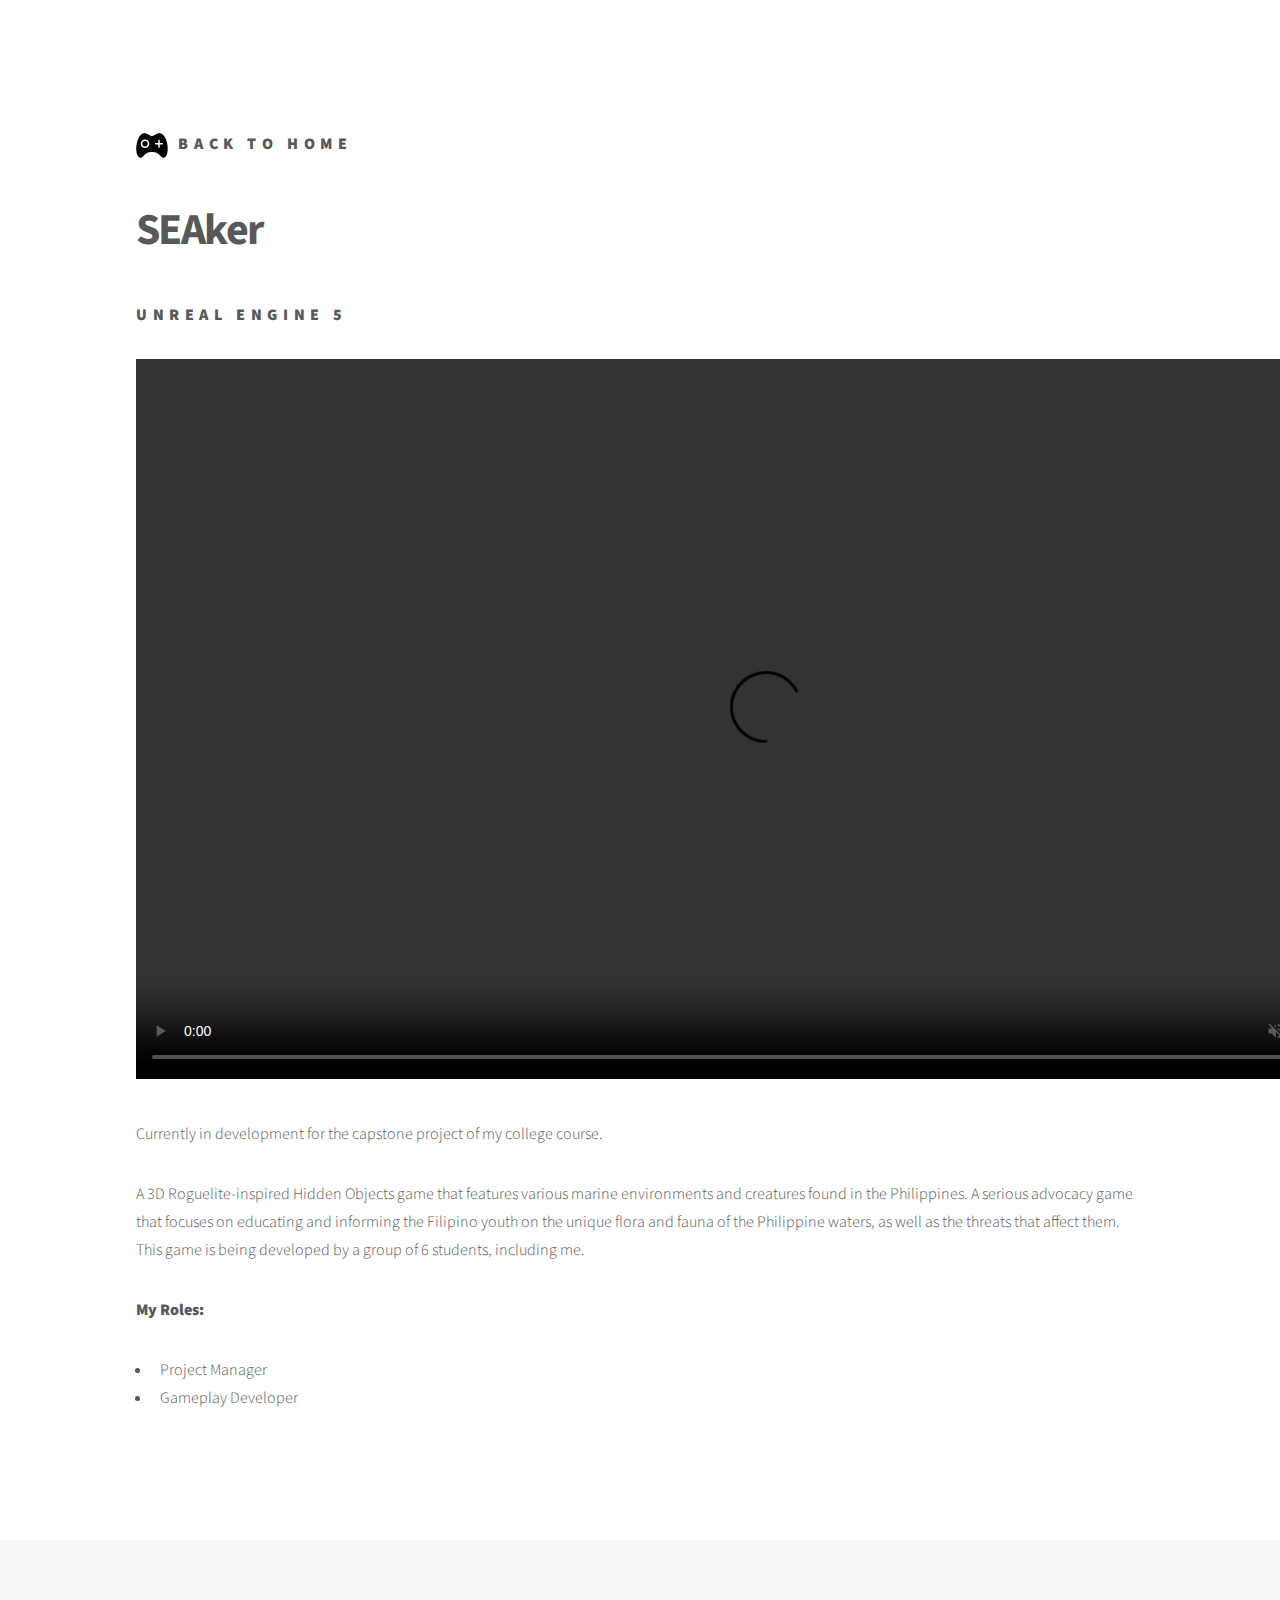
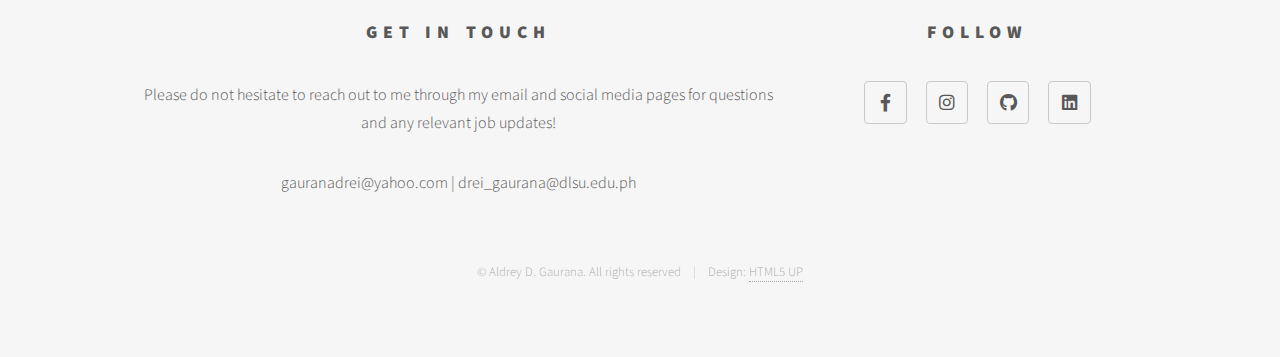
==== seaker_page.html @ 7068c1bd "added content for each project" ====
<!DOCTYPE HTML>
<!--
	Portfolio Website made by Aldrey D. Gaurana

	Credits to:
	Phantom by HTML5 UP
	html5up.net | @ajlkn
	Free for personal and commercial use under the CCA 3.0 license (html5up.net/license)
-->
<html>
	<head>
		<title>Aldrey D. Gaurana - Game Developer</title>
		<meta charset="utf-8" />
		<meta name="viewport" content="width=device-width, initial-scale=1, user-scalable=no" />
		<link rel="stylesheet" href="assets/css/main.css" />
		<noscript><link rel="stylesheet" href="assets/css/noscript.css" /></noscript>
	</head>
	<body class="is-preload">
		<!-- Wrapper -->
			<div id="wrapper">

				<!-- Header -->
					<header id="header">
						<div class="inner">

							<!-- Logo -->
								<a href="index.html" class="logo">
									<span class="symbol"><img src="images/icons8-game-controller-64.png" alt="" /></span><span class="title">Back to Home</span>
								</a>


						</div>
					</header>

				

				<!-- Main -->
					<div id="main">
						<div class="inner">
							<h1>SEAker</h1>
							<h3>Unreal Engine 5</h3>
							<span class="media"><video class = "center" width="1280" height="720" controls autoplay muted><source src="videos/mangrove_2.mp4" type="video/mp4"></video></span>
							<p></p>
							<p>Currently in development for the capstone project of my college course.</p>
							<p>A 3D Roguelite-inspired Hidden Objects game that features various marine environments and creatures found in the Philippines. A serious advocacy game
								that focuses on educating and informing the Filipino youth on the unique flora and fauna of the Philippine waters, as well as the threats that affect them.
								This game is being developed by a group of 6 students, including me.
							</p>
							<p> <b> My Roles: </b>
								<ul>
									<li>Project Manager</li>
									<li>Gameplay Developer</li>
								</ul>
							</p>
						</div>
					</div>

				<!-- Footer -->
				<footer id="footer">
					<div class="inner">
						<section>
							<h2>Get in touch</h2>
							<p> Please do not hesitate to reach out to me through my email and social media pages for questions and
								any relevant job updates! </p>
							<p> gauranadrei@yahoo.com | drei_gaurana@dlsu.edu.ph </p>
						</section>
						<section>
							<h2>Follow</h2>
							<ul class="icons">
								<li><a href="https://facebook.com/doreimon096" class="icon brands style2 fa-facebook-f"><span class="label">Facebook</span></a></li>
								<li><a href="https://www.instagram.com/drei.d.g" class="icon brands style2 fa-instagram"><span class="label">Instagram</span></a></li>
								<li><a href="https://github.com/drei096" class="icon brands style2 fa-github"><span class="label">GitHub</span></a></li>
								<li><a href="https://www.linkedin.com/in/dreigaurana/" class="icon brands style2 fa-linkedin"><span class="label">LinkedIn</span></a></li>
							</ul>
						</section>
						<ul class="copyright">
							<li>&copy; Aldrey D. Gaurana. All rights reserved</li><li>Design: <a href="http://html5up.net">HTML5 UP</a></li>
						</ul>
					</div>
				</footer>

			</div>

		<!-- Scripts -->
			<script src="assets/js/jquery.min.js"></script>
			<script src="assets/js/browser.min.js"></script>
			<script src="assets/js/breakpoints.min.js"></script>
			<script src="assets/js/util.js"></script>
			<script src="assets/js/main.js"></script>

	</body>
</html>
---- assets/css/main.css ----
@import url(fontawesome-all.min.css);
@import url("https://fonts.googleapis.com/css?family=Source+Sans+Pro:300,700,900");

/*
	Phantom by HTML5 UP
	html5up.net | @ajlkn
	Free for personal and commercial use under the CCA 3.0 license (html5up.net/license)
*/

html, body, div, span, applet, object,
iframe, h1, h3, h4, h5, h6, p, blockquote,
pre, a, abbr, acronym, address, big, cite,
code, del, dfn, em, img, ins, kbd, q, s, samp,
small, strike, strong, sub, sup, tt, var, b,
u, i, center, dl, dt, dd, ol, ul, li, fieldset,
form, label, legend, table, caption, tbody,
tfoot, thead, tr, th, td, article, aside,
canvas, details, embed, figure, figcaption,
footer, header, hgroup, menu, nav, output, ruby,
section, summary, time, mark, audio, video {
	margin: 0;
	padding: 0;
	border: 0;
	font-size: 100%;
	font: inherit;
	vertical-align: baseline;}

h2 { text-align: center; }

article, aside, details, figcaption, figure,
footer, header, hgroup, menu, nav, section {
	display: block;}

body {
	line-height: 1;
}

ol, ul {
	list-style: none;
}

blockquote, q {
	quotes: none;
}

	blockquote:before, blockquote:after, q:before, q:after {
		content: '';
		content: none;
	}

table {
	border-collapse: collapse;
	border-spacing: 0;
}

body {
	-webkit-text-size-adjust: none;
}

mark {
	background-color: transparent;
	color: inherit;
}

input::-moz-focus-inner {
	border: 0;
	padding: 0;
}

input, select, textarea {
	-moz-appearance: none;
	-webkit-appearance: none;
	-ms-appearance: none;
	appearance: none;
}

/* Basic */

	@-ms-viewport {
		width: device-width;
	}

	body {
		-ms-overflow-style: scrollbar;
	}

	@media screen and (max-width: 480px) {

		html, body {
			min-width: 320px;
		}

	}

	html {
		box-sizing: border-box;
	}

	*, *:before, *:after {
		box-sizing: inherit;
	}

	body {
		background: #ffffff;
	}

		body.is-preload *, body.is-preload *:before, body.is-preload *:after {
			-moz-animation: none !important;
			-webkit-animation: none !important;
			-ms-animation: none !important;
			animation: none !important;
			-moz-transition: none !important;
			-webkit-transition: none !important;
			-ms-transition: none !important;
			transition: none !important;
		}

/* Type */

	body, input, select, textarea {
		color: #585858;
		font-family: "Source Sans Pro", Helvetica, sans-serif;
		font-size: 16pt;
		font-weight: 300;
		line-height: 1.75;
	}

		@media screen and (max-width: 1680px) {

			body, input, select, textarea {
				font-size: 14pt;
			}

		}

		@media screen and (max-width: 1280px) {

			body, input, select, textarea {
				font-size: 12pt;
			}

		}

	a {
		-moz-transition: border-bottom-color 0.2s ease, color 0.2s ease;
		-webkit-transition: border-bottom-color 0.2s ease, color 0.2s ease;
		-ms-transition: border-bottom-color 0.2s ease, color 0.2s ease;
		transition: border-bottom-color 0.2s ease, color 0.2s ease;
		text-decoration: none;
		color: #585858;
		border-bottom: dotted 1px rgba(88, 88, 88, 0.5);
	}

		a:hover {
			border-bottom-color: transparent;
			color: #f2849e !important;
		}

	strong, b {
		font-weight: 900;
	}

	em, i {
		font-style: italic;
	}

	p {
		margin: 0 0 2em 0;
	}

	h1 {
		font-size: 2.75em;
		font-weight: 700;
		line-height: 1.3;
		margin: 0 0 1em 0;
		letter-spacing: -0.035em;
	}

		h1 a {
			color: inherit;
		}

		@media screen and (max-width: 736px) {

			h1 {
				font-size: 2em;
				margin: 0 0 1em 0;
			}

		}

		@media screen and (max-width: 360px) {

			h1 {
				font-size: 1.75em;
			}

		}

	h2, h3, h4, h5, h6 {
		font-weight: 900;
		line-height: 1.5;
		margin: 0 0 2em 0;
		text-transform: uppercase;
		letter-spacing: 0.35em;
	}

		h2 a, h3 a, h4 a, h5 a, h6 a {
			color: inherit;
		}

	h2 {
		font-size: 1.1em;
	}

	h3 {
		font-size: 1em;
	}

	h4 {
		font-size: 0.8em;
	}

	h5 {
		font-size: 0.8em;
	}

	h6 {
		font-size: 0.8em;
	}

	@media screen and (max-width: 980px) {

		h1 br, h2 br, h3 br, h4 br, h5 br, h6 br {
			display: none;
		}

	}

	@media screen and (max-width: 736px) {

		h2 {
			font-size: 1em;
		}

		h3 {
			font-size: 0.8em;
		}

	}

	sub {
		font-size: 0.8em;
		position: relative;
		top: 0.5em;
	}

	sup {
		font-size: 0.8em;
		position: relative;
		top: -0.5em;
	}

	blockquote {
		border-left: solid 4px #c9c9c9;
		font-style: italic;
		margin: 0 0 2em 0;
		padding: 0.5em 0 0.5em 2em;
	}

	code {
		background: rgba(144, 144, 144, 0.075);
		border-radius: 4px;
		border: solid 1px #c9c9c9;
		font-family: "Courier New", monospace;
		font-size: 0.9em;
		margin: 0 0.25em;
		padding: 0.25em 0.65em;
	}

	pre {
		-webkit-overflow-scrolling: touch;
		font-family: "Courier New", monospace;
		font-size: 0.9em;
		margin: 0 0 2em 0;
	}

		pre code {
			display: block;
			line-height: 1.75;
			padding: 1em 1.5em;
			overflow-x: auto;
		}

	hr {
		border: 0;
		border-bottom: solid 1px #c9c9c9;
		margin: 2em 0;
	}

		hr.major {
			margin: 3em 0;
		}

	.align-left {
		text-align: left;
	}

	.align-center {
		text-align: center;
	}

	.align-right {
		text-align: right;
	}

/* Row */

	.row {
		display: flex;
		flex-wrap: wrap;
		box-sizing: border-box;
		align-items: stretch;
	}

		.row > * {
			box-sizing: border-box;
		}

		.row.gtr-uniform > * > :last-child {
			margin-bottom: 0;
		}

		.row.aln-left {
			justify-content: flex-start;
		}

		.row.aln-center {
			justify-content: center;
		}

		.row.aln-right {
			justify-content: flex-end;
		}

		.row.aln-top {
			align-items: flex-start;
		}

		.row.aln-middle {
			align-items: center;
		}

		.row.aln-bottom {
			align-items: flex-end;
		}

		.row > .imp {
			order: -1;
		}

		.row > .col-1 {
			width: 8.33333%;
		}

		.row > .off-1 {
			margin-left: 8.33333%;
		}

		.row > .col-2 {
			width: 16.66667%;
		}

		.row > .off-2 {
			margin-left: 16.66667%;
		}

		.row > .col-3 {
			width: 25%;
		}

		.row > .off-3 {
			margin-left: 25%;
		}

		.row > .col-4 {
			width: 33.33333%;
		}

		.row > .off-4 {
			margin-left: 33.33333%;
		}

		.row > .col-5 {
			width: 41.66667%;
		}

		.row > .off-5 {
			margin-left: 41.66667%;
		}

		.row > .col-6 {
			width: 50%;
		}

		.row > .off-6 {
			margin-left: 50%;
		}

		.row > .col-7 {
			width: 58.33333%;
		}

		.row > .off-7 {
			margin-left: 58.33333%;
		}

		.row > .col-8 {
			width: 66.66667%;
		}

		.row > .off-8 {
			margin-left: 66.66667%;
		}

		.row > .col-9 {
			width: 75%;
		}

		.row > .off-9 {
			margin-left: 75%;
		}

		.row > .col-10 {
			width: 83.33333%;
		}

		.row > .off-10 {
			margin-left: 83.33333%;
		}

		.row > .col-11 {
			width: 91.66667%;
		}

		.row > .off-11 {
			margin-left: 91.66667%;
		}

		.row > .col-12 {
			width: 100%;
		}

		.row > .off-12 {
			margin-left: 100%;
		}

		.row.gtr-0 {
			margin-top: 0;
			margin-left: 0em;
		}

			.row.gtr-0 > * {
				padding: 0 0 0 0em;
			}

			.row.gtr-0.gtr-uniform {
				margin-top: 0em;
			}

				.row.gtr-0.gtr-uniform > * {
					padding-top: 0em;
				}

		.row.gtr-25 {
			margin-top: 0;
			margin-left: -0.5em;
		}

			.row.gtr-25 > * {
				padding: 0 0 0 0.5em;
			}

			.row.gtr-25.gtr-uniform {
				margin-top: -0.5em;
			}

				.row.gtr-25.gtr-uniform > * {
					padding-top: 0.5em;
				}

		.row.gtr-50 {
			margin-top: 0;
			margin-left: -1em;
		}

			.row.gtr-50 > * {
				padding: 0 0 0 1em;
			}

			.row.gtr-50.gtr-uniform {
				margin-top: -1em;
			}

				.row.gtr-50.gtr-uniform > * {
					padding-top: 1em;
				}

		.row {
			margin-top: 0;
			margin-left: -2em;
		}

			.row > * {
				padding: 0 0 0 2em;
			}

			.row.gtr-uniform {
				margin-top: -2em;
			}

				.row.gtr-uniform > * {
					padding-top: 2em;
				}

		.row.gtr-150 {
			margin-top: 0;
			margin-left: -3em;
		}

			.row.gtr-150 > * {
				padding: 0 0 0 3em;
			}

			.row.gtr-150.gtr-uniform {
				margin-top: -3em;
			}

				.row.gtr-150.gtr-uniform > * {
					padding-top: 3em;
				}

		.row.gtr-200 {
			margin-top: 0;
			margin-left: -4em;
		}

			.row.gtr-200 > * {
				padding: 0 0 0 4em;
			}

			.row.gtr-200.gtr-uniform {
				margin-top: -4em;
			}

				.row.gtr-200.gtr-uniform > * {
					padding-top: 4em;
				}

		@media screen and (max-width: 1680px) {

			.row {
				display: flex;
				flex-wrap: wrap;
				box-sizing: border-box;
				align-items: stretch;
			}

				.row > * {
					box-sizing: border-box;
				}

				.row.gtr-uniform > * > :last-child {
					margin-bottom: 0;
				}

				.row.aln-left {
					justify-content: flex-start;
				}

				.row.aln-center {
					justify-content: center;
				}

				.row.aln-right {
					justify-content: flex-end;
				}

				.row.aln-top {
					align-items: flex-start;
				}

				.row.aln-middle {
					align-items: center;
				}

				.row.aln-bottom {
					align-items: flex-end;
				}

				.row > .imp-xlarge {
					order: -1;
				}

				.row > .col-1-xlarge {
					width: 8.33333%;
				}

				.row > .off-1-xlarge {
					margin-left: 8.33333%;
				}

				.row > .col-2-xlarge {
					width: 16.66667%;
				}

				.row > .off-2-xlarge {
					margin-left: 16.66667%;
				}

				.row > .col-3-xlarge {
					width: 25%;
				}

				.row > .off-3-xlarge {
					margin-left: 25%;
				}

				.row > .col-4-xlarge {
					width: 33.33333%;
				}

				.row > .off-4-xlarge {
					margin-left: 33.33333%;
				}

				.row > .col-5-xlarge {
					width: 41.66667%;
				}

				.row > .off-5-xlarge {
					margin-left: 41.66667%;
				}

				.row > .col-6-xlarge {
					width: 50%;
				}

				.row > .off-6-xlarge {
					margin-left: 50%;
				}

				.row > .col-7-xlarge {
					width: 58.33333%;
				}

				.row > .off-7-xlarge {
					margin-left: 58.33333%;
				}

				.row > .col-8-xlarge {
					width: 66.66667%;
				}

				.row > .off-8-xlarge {
					margin-left: 66.66667%;
				}

				.row > .col-9-xlarge {
					width: 75%;
				}

				.row > .off-9-xlarge {
					margin-left: 75%;
				}

				.row > .col-10-xlarge {
					width: 83.33333%;
				}

				.row > .off-10-xlarge {
					margin-left: 83.33333%;
				}

				.row > .col-11-xlarge {
					width: 91.66667%;
				}

				.row > .off-11-xlarge {
					margin-left: 91.66667%;
				}

				.row > .col-12-xlarge {
					width: 100%;
				}

				.row > .off-12-xlarge {
					margin-left: 100%;
				}

				.row.gtr-0 {
					margin-top: 0;
					margin-left: 0em;
				}

					.row.gtr-0 > * {
						padding: 0 0 0 0em;
					}

					.row.gtr-0.gtr-uniform {
						margin-top: 0em;
					}

						.row.gtr-0.gtr-uniform > * {
							padding-top: 0em;
						}

				.row.gtr-25 {
					margin-top: 0;
					margin-left: -0.5em;
				}

					.row.gtr-25 > * {
						padding: 0 0 0 0.5em;
					}

					.row.gtr-25.gtr-uniform {
						margin-top: -0.5em;
					}

						.row.gtr-25.gtr-uniform > * {
							padding-top: 0.5em;
						}

				.row.gtr-50 {
					margin-top: 0;
					margin-left: -1em;
				}

					.row.gtr-50 > * {
						padding: 0 0 0 1em;
					}

					.row.gtr-50.gtr-uniform {
						margin-top: -1em;
					}

						.row.gtr-50.gtr-uniform > * {
							padding-top: 1em;
						}

				.row {
					margin-top: 0;
					margin-left: -2em;
				}

					.row > * {
						padding: 0 0 0 2em;
					}

					.row.gtr-uniform {
						margin-top: -2em;
					}

						.row.gtr-uniform > * {
							padding-top: 2em;
						}

				.row.gtr-150 {
					margin-top: 0;
					margin-left: -3em;
				}

					.row.gtr-150 > * {
						padding: 0 0 0 3em;
					}

					.row.gtr-150.gtr-uniform {
						margin-top: -3em;
					}

						.row.gtr-150.gtr-uniform > * {
							padding-top: 3em;
						}

				.row.gtr-200 {
					margin-top: 0;
					margin-left: -4em;
				}

					.row.gtr-200 > * {
						padding: 0 0 0 4em;
					}

					.row.gtr-200.gtr-uniform {
						margin-top: -4em;
					}

						.row.gtr-200.gtr-uniform > * {
							padding-top: 4em;
						}

		}

		@media screen and (max-width: 1280px) {

			.row {
				display: flex;
				flex-wrap: wrap;
				box-sizing: border-box;
				align-items: stretch;
			}

				.row > * {
					box-sizing: border-box;
				}

				.row.gtr-uniform > * > :last-child {
					margin-bottom: 0;
				}

				.row.aln-left {
					justify-content: flex-start;
				}

				.row.aln-center {
					justify-content: center;
				}

				.row.aln-right {
					justify-content: flex-end;
				}

				.row.aln-top {
					align-items: flex-start;
				}

				.row.aln-middle {
					align-items: center;
				}

				.row.aln-bottom {
					align-items: flex-end;
				}

				.row > .imp-large {
					order: -1;
				}

				.row > .col-1-large {
					width: 8.33333%;
				}

				.row > .off-1-large {
					margin-left: 8.33333%;
				}

				.row > .col-2-large {
					width: 16.66667%;
				}

				.row > .off-2-large {
					margin-left: 16.66667%;
				}

				.row > .col-3-large {
					width: 25%;
				}

				.row > .off-3-large {
					margin-left: 25%;
				}

				.row > .col-4-large {
					width: 33.33333%;
				}

				.row > .off-4-large {
					margin-left: 33.33333%;
				}

				.row > .col-5-large {
					width: 41.66667%;
				}

				.row > .off-5-large {
					margin-left: 41.66667%;
				}

				.row > .col-6-large {
					width: 50%;
				}

				.row > .off-6-large {
					margin-left: 50%;
				}

				.row > .col-7-large {
					width: 58.33333%;
				}

				.row > .off-7-large {
					margin-left: 58.33333%;
				}

				.row > .col-8-large {
					width: 66.66667%;
				}

				.row > .off-8-large {
					margin-left: 66.66667%;
				}

				.row > .col-9-large {
					width: 75%;
				}

				.row > .off-9-large {
					margin-left: 75%;
				}

				.row > .col-10-large {
					width: 83.33333%;
				}

				.row > .off-10-large {
					margin-left: 83.33333%;
				}

				.row > .col-11-large {
					width: 91.66667%;
				}

				.row > .off-11-large {
					margin-left: 91.66667%;
				}

				.row > .col-12-large {
					width: 100%;
				}

				.row > .off-12-large {
					margin-left: 100%;
				}

				.row.gtr-0 {
					margin-top: 0;
					margin-left: 0em;
				}

					.row.gtr-0 > * {
						padding: 0 0 0 0em;
					}

					.row.gtr-0.gtr-uniform {
						margin-top: 0em;
					}

						.row.gtr-0.gtr-uniform > * {
							padding-top: 0em;
						}

				.row.gtr-25 {
					margin-top: 0;
					margin-left: -0.5em;
				}

					.row.gtr-25 > * {
						padding: 0 0 0 0.5em;
					}

					.row.gtr-25.gtr-uniform {
						margin-top: -0.5em;
					}

						.row.gtr-25.gtr-uniform > * {
							padding-top: 0.5em;
						}

				.row.gtr-50 {
					margin-top: 0;
					margin-left: -1em;
				}

					.row.gtr-50 > * {
						padding: 0 0 0 1em;
					}

					.row.gtr-50.gtr-uniform {
						margin-top: -1em;
					}

						.row.gtr-50.gtr-uniform > * {
							padding-top: 1em;
						}

				.row {
					margin-top: 0;
					margin-left: -2em;
				}

					.row > * {
						padding: 0 0 0 2em;
					}

					.row.gtr-uniform {
						margin-top: -2em;
					}

						.row.gtr-uniform > * {
							padding-top: 2em;
						}

				.row.gtr-150 {
					margin-top: 0;
					margin-left: -3em;
				}

					.row.gtr-150 > * {
						padding: 0 0 0 3em;
					}

					.row.gtr-150.gtr-uniform {
						margin-top: -3em;
					}

						.row.gtr-150.gtr-uniform > * {
							padding-top: 3em;
						}

				.row.gtr-200 {
					margin-top: 0;
					margin-left: -4em;
				}

					.row.gtr-200 > * {
						padding: 0 0 0 4em;
					}

					.row.gtr-200.gtr-uniform {
						margin-top: -4em;
					}

						.row.gtr-200.gtr-uniform > * {
							padding-top: 4em;
						}

		}

		@media screen and (max-width: 980px) {

			.row {
				display: flex;
				flex-wrap: wrap;
				box-sizing: border-box;
				align-items: stretch;
			}

				.row > * {
					box-sizing: border-box;
				}

				.row.gtr-uniform > * > :last-child {
					margin-bottom: 0;
				}

				.row.aln-left {
					justify-content: flex-start;
				}

				.row.aln-center {
					justify-content: center;
				}

				.row.aln-right {
					justify-content: flex-end;
				}

				.row.aln-top {
					align-items: flex-start;
				}

				.row.aln-middle {
					align-items: center;
				}

				.row.aln-bottom {
					align-items: flex-end;
				}

				.row > .imp-medium {
					order: -1;
				}

				.row > .col-1-medium {
					width: 8.33333%;
				}

				.row > .off-1-medium {
					margin-left: 8.33333%;
				}

				.row > .col-2-medium {
					width: 16.66667%;
				}

				.row > .off-2-medium {
					margin-left: 16.66667%;
				}

				.row > .col-3-medium {
					width: 25%;
				}

				.row > .off-3-medium {
					margin-left: 25%;
				}

				.row > .col-4-medium {
					width: 33.33333%;
				}

				.row > .off-4-medium {
					margin-left: 33.33333%;
				}

				.row > .col-5-medium {
					width: 41.66667%;
				}

				.row > .off-5-medium {
					margin-left: 41.66667%;
				}

				.row > .col-6-medium {
					width: 50%;
				}

				.row > .off-6-medium {
					margin-left: 50%;
				}

				.row > .col-7-medium {
					width: 58.33333%;
				}

				.row > .off-7-medium {
					margin-left: 58.33333%;
				}

				.row > .col-8-medium {
					width: 66.66667%;
				}

				.row > .off-8-medium {
					margin-left: 66.66667%;
				}

				.row > .col-9-medium {
					width: 75%;
				}

				.row > .off-9-medium {
					margin-left: 75%;
				}

				.row > .col-10-medium {
					width: 83.33333%;
				}

				.row > .off-10-medium {
					margin-left: 83.33333%;
				}

				.row > .col-11-medium {
					width: 91.66667%;
				}

				.row > .off-11-medium {
					margin-left: 91.66667%;
				}

				.row > .col-12-medium {
					width: 100%;
				}

				.row > .off-12-medium {
					margin-left: 100%;
				}

				.row.gtr-0 {
					margin-top: 0;
					margin-left: 0em;
				}

					.row.gtr-0 > * {
						padding: 0 0 0 0em;
					}

					.row.gtr-0.gtr-uniform {
						margin-top: 0em;
					}

						.row.gtr-0.gtr-uniform > * {
							padding-top: 0em;
						}

				.row.gtr-25 {
					margin-top: 0;
					margin-left: -0.375em;
				}

					.row.gtr-25 > * {
						padding: 0 0 0 0.375em;
					}

					.row.gtr-25.gtr-uniform {
						margin-top: -0.375em;
					}

						.row.gtr-25.gtr-uniform > * {
							padding-top: 0.375em;
						}

				.row.gtr-50 {
					margin-top: 0;
					margin-left: -0.75em;
				}

					.row.gtr-50 > * {
						padding: 0 0 0 0.75em;
					}

					.row.gtr-50.gtr-uniform {
						margin-top: -0.75em;
					}

						.row.gtr-50.gtr-uniform > * {
							padding-top: 0.75em;
						}

				.row {
					margin-top: 0;
					margin-left: -1.5em;
				}

					.row > * {
						padding: 0 0 0 1.5em;
					}

					.row.gtr-uniform {
						margin-top: -1.5em;
					}

						.row.gtr-uniform > * {
							padding-top: 1.5em;
						}

				.row.gtr-150 {
					margin-top: 0;
					margin-left: -2.25em;
				}

					.row.gtr-150 > * {
						padding: 0 0 0 2.25em;
					}

					.row.gtr-150.gtr-uniform {
						margin-top: -2.25em;
					}

						.row.gtr-150.gtr-uniform > * {
							padding-top: 2.25em;
						}

				.row.gtr-200 {
					margin-top: 0;
					margin-left: -3em;
				}

					.row.gtr-200 > * {
						padding: 0 0 0 3em;
					}

					.row.gtr-200.gtr-uniform {
						margin-top: -3em;
					}

						.row.gtr-200.gtr-uniform > * {
							padding-top: 3em;
						}

		}

		@media screen and (max-width: 736px) {

			.row {
				display: flex;
				flex-wrap: wrap;
				box-sizing: border-box;
				align-items: stretch;
			}

				.row > * {
					box-sizing: border-box;
				}

				.row.gtr-uniform > * > :last-child {
					margin-bottom: 0;
				}

				.row.aln-left {
					justify-content: flex-start;
				}

				.row.aln-center {
					justify-content: center;
				}

				.row.aln-right {
					justify-content: flex-end;
				}

				.row.aln-top {
					align-items: flex-start;
				}

				.row.aln-middle {
					align-items: center;
				}

				.row.aln-bottom {
					align-items: flex-end;
				}

				.row > .imp-small {
					order: -1;
				}

				.row > .col-1-small {
					width: 8.33333%;
				}

				.row > .off-1-small {
					margin-left: 8.33333%;
				}

				.row > .col-2-small {
					width: 16.66667%;
				}

				.row > .off-2-small {
					margin-left: 16.66667%;
				}

				.row > .col-3-small {
					width: 25%;
				}

				.row > .off-3-small {
					margin-left: 25%;
				}

				.row > .col-4-small {
					width: 33.33333%;
				}

				.row > .off-4-small {
					margin-left: 33.33333%;
				}

				.row > .col-5-small {
					width: 41.66667%;
				}

				.row > .off-5-small {
					margin-left: 41.66667%;
				}

				.row > .col-6-small {
					width: 50%;
				}

				.row > .off-6-small {
					margin-left: 50%;
				}

				.row > .col-7-small {
					width: 58.33333%;
				}

				.row > .off-7-small {
					margin-left: 58.33333%;
				}

				.row > .col-8-small {
					width: 66.66667%;
				}

				.row > .off-8-small {
					margin-left: 66.66667%;
				}

				.row > .col-9-small {
					width: 75%;
				}

				.row > .off-9-small {
					margin-left: 75%;
				}

				.row > .col-10-small {
					width: 83.33333%;
				}

				.row > .off-10-small {
					margin-left: 83.33333%;
				}

				.row > .col-11-small {
					width: 91.66667%;
				}

				.row > .off-11-small {
					margin-left: 91.66667%;
				}

				.row > .col-12-small {
					width: 100%;
				}

				.row > .off-12-small {
					margin-left: 100%;
				}

				.row.gtr-0 {
					margin-top: 0;
					margin-left: 0em;
				}

					.row.gtr-0 > * {
						padding: 0 0 0 0em;
					}

					.row.gtr-0.gtr-uniform {
						margin-top: 0em;
					}

						.row.gtr-0.gtr-uniform > * {
							padding-top: 0em;
						}

				.row.gtr-25 {
					margin-top: 0;
					margin-left: -0.25em;
				}

					.row.gtr-25 > * {
						padding: 0 0 0 0.25em;
					}

					.row.gtr-25.gtr-uniform {
						margin-top: -0.25em;
					}

						.row.gtr-25.gtr-uniform > * {
							padding-top: 0.25em;
						}

				.row.gtr-50 {
					margin-top: 0;
					margin-left: -0.5em;
				}

					.row.gtr-50 > * {
						padding: 0 0 0 0.5em;
					}

					.row.gtr-50.gtr-uniform {
						margin-top: -0.5em;
					}

						.row.gtr-50.gtr-uniform > * {
							padding-top: 0.5em;
						}

				.row {
					margin-top: 0;
					margin-left: -1em;
				}

					.row > * {
						padding: 0 0 0 1em;
					}

					.row.gtr-uniform {
						margin-top: -1em;
					}

						.row.gtr-uniform > * {
							padding-top: 1em;
						}

				.row.gtr-150 {
					margin-top: 0;
					margin-left: -1.5em;
				}

					.row.gtr-150 > * {
						padding: 0 0 0 1.5em;
					}

					.row.gtr-150.gtr-uniform {
						margin-top: -1.5em;
					}

						.row.gtr-150.gtr-uniform > * {
							padding-top: 1.5em;
						}

				.row.gtr-200 {
					margin-top: 0;
					margin-left: -2em;
				}

					.row.gtr-200 > * {
						padding: 0 0 0 2em;
					}

					.row.gtr-200.gtr-uniform {
						margin-top: -2em;
					}

						.row.gtr-200.gtr-uniform > * {
							padding-top: 2em;
						}

		}

		@media screen and (max-width: 480px) {

			.row {
				display: flex;
				flex-wrap: wrap;
				box-sizing: border-box;
				align-items: stretch;
			}

				.row > * {
					box-sizing: border-box;
				}

				.row.gtr-uniform > * > :last-child {
					margin-bottom: 0;
				}

				.row.aln-left {
					justify-content: flex-start;
				}

				.row.aln-center {
					justify-content: center;
				}

				.row.aln-right {
					justify-content: flex-end;
				}

				.row.aln-top {
					align-items: flex-start;
				}

				.row.aln-middle {
					align-items: center;
				}

				.row.aln-bottom {
					align-items: flex-end;
				}

				.row > .imp-xsmall {
					order: -1;
				}

				.row > .col-1-xsmall {
					width: 8.33333%;
				}

				.row > .off-1-xsmall {
					margin-left: 8.33333%;
				}

				.row > .col-2-xsmall {
					width: 16.66667%;
				}

				.row > .off-2-xsmall {
					margin-left: 16.66667%;
				}

				.row > .col-3-xsmall {
					width: 25%;
				}

				.row > .off-3-xsmall {
					margin-left: 25%;
				}

				.row > .col-4-xsmall {
					width: 33.33333%;
				}

				.row > .off-4-xsmall {
					margin-left: 33.33333%;
				}

				.row > .col-5-xsmall {
					width: 41.66667%;
				}

				.row > .off-5-xsmall {
					margin-left: 41.66667%;
				}

				.row > .col-6-xsmall {
					width: 50%;
				}

				.row > .off-6-xsmall {
					margin-left: 50%;
				}

				.row > .col-7-xsmall {
					width: 58.33333%;
				}

				.row > .off-7-xsmall {
					margin-left: 58.33333%;
				}

				.row > .col-8-xsmall {
					width: 66.66667%;
				}

				.row > .off-8-xsmall {
					margin-left: 66.66667%;
				}

				.row > .col-9-xsmall {
					width: 75%;
				}

				.row > .off-9-xsmall {
					margin-left: 75%;
				}

				.row > .col-10-xsmall {
					width: 83.33333%;
				}

				.row > .off-10-xsmall {
					margin-left: 83.33333%;
				}

				.row > .col-11-xsmall {
					width: 91.66667%;
				}

				.row > .off-11-xsmall {
					margin-left: 91.66667%;
				}

				.row > .col-12-xsmall {
					width: 100%;
				}

				.row > .off-12-xsmall {
					margin-left: 100%;
				}

				.row.gtr-0 {
					margin-top: 0;
					margin-left: 0em;
				}

					.row.gtr-0 > * {
						padding: 0 0 0 0em;
					}

					.row.gtr-0.gtr-uniform {
						margin-top: 0em;
					}

						.row.gtr-0.gtr-uniform > * {
							padding-top: 0em;
						}

				.row.gtr-25 {
					margin-top: 0;
					margin-left: -0.25em;
				}

					.row.gtr-25 > * {
						padding: 0 0 0 0.25em;
					}

					.row.gtr-25.gtr-uniform {
						margin-top: -0.25em;
					}

						.row.gtr-25.gtr-uniform > * {
							padding-top: 0.25em;
						}

				.row.gtr-50 {
					margin-top: 0;
					margin-left: -0.5em;
				}

					.row.gtr-50 > * {
						padding: 0 0 0 0.5em;
					}

					.row.gtr-50.gtr-uniform {
						margin-top: -0.5em;
					}

						.row.gtr-50.gtr-uniform > * {
							padding-top: 0.5em;
						}

				.row {
					margin-top: 0;
					margin-left: -1em;
				}

					.row > * {
						padding: 0 0 0 1em;
					}

					.row.gtr-uniform {
						margin-top: -1em;
					}

						.row.gtr-uniform > * {
							padding-top: 1em;
						}

				.row.gtr-150 {
					margin-top: 0;
					margin-left: -1.5em;
				}

					.row.gtr-150 > * {
						padding: 0 0 0 1.5em;
					}

					.row.gtr-150.gtr-uniform {
						margin-top: -1.5em;
					}

						.row.gtr-150.gtr-uniform > * {
							padding-top: 1.5em;
						}

				.row.gtr-200 {
					margin-top: 0;
					margin-left: -2em;
				}

					.row.gtr-200 > * {
						padding: 0 0 0 2em;
					}

					.row.gtr-200.gtr-uniform {
						margin-top: -2em;
					}

						.row.gtr-200.gtr-uniform > * {
							padding-top: 2em;
						}

		}

/* Section/Article */

	section.special, article.special {
		text-align: center;
	}

	header p {
		margin-top: -1em;
	}

	@media screen and (max-width: 736px) {

		header p {
			margin-top: 0;
		}

	}

/* Icon */

	.icon {
		text-decoration: none;
		border-bottom: none;
		position: relative;
	}

		.icon:before {
			-moz-osx-font-smoothing: grayscale;
			-webkit-font-smoothing: antialiased;
			display: inline-block;
			font-style: normal;
			font-variant: normal;
			text-rendering: auto;
			line-height: 1;
			text-transform: none !important;
			font-family: 'Font Awesome 5 Free';
			font-weight: 400;
		}

		.icon > .label {
			display: none;
		}

		.icon:before {
			line-height: inherit;
		}

		.icon.solid:before {
			font-weight: 900;
		}

		.icon.brands:before {
			font-family: 'Font Awesome 5 Brands';
		}

		.icon.style2 {
			-moz-transition: background-color 0.2s ease-in-out, color 0.2s ease-in-out, border-color 0.2s ease-in-out;
			-webkit-transition: background-color 0.2s ease-in-out, color 0.2s ease-in-out, border-color 0.2s ease-in-out;
			-ms-transition: background-color 0.2s ease-in-out, color 0.2s ease-in-out, border-color 0.2s ease-in-out;
			transition: background-color 0.2s ease-in-out, color 0.2s ease-in-out, border-color 0.2s ease-in-out;
			background-color: transparent;
			border: solid 1px #c9c9c9;
			border-radius: 4px;
			width: 2.65em;
			height: 2.65em;
			display: inline-block;
			text-align: center;
			line-height: 2.65em;
			color: inherit;
		}

			.icon.style2:before {
				font-size: 1.1em;
			}

			.icon.style2:hover {
				color: #f2849e;
				border-color: #f2849e;
			}

			.icon.style2:active {
				background-color: rgba(242, 132, 158, 0.1);
			}

/* List */

	ol {
		list-style: decimal;
		margin: 0 0 2em 0;
		padding-left: 1.25em;
	}

		ol li {
			padding-left: 0.25em;
		}

	ul {
		list-style: disc;
		margin: 0 0 2em 0;
		padding-left: 1em;
	}

		ul li {
			padding-left: 0.5em;
		}

		ul.alt {
			list-style: none;
			padding-left: 0;
		}

			ul.alt li {
				border-top: solid 1px #c9c9c9;
				padding: 0.5em 0;
			}

				ul.alt li:first-child {
					border-top: 0;
					padding-top: 0;
				}

	dl {
		margin: 0 0 2em 0;
	}

		dl dt {
			display: block;
			font-weight: 900;
			margin: 0 0 1em 0;
		}

		dl dd {
			margin-left: 2em;
		}

/* Actions */

	ul.actions {
		display: -moz-flex;
		display: -webkit-flex;
		display: -ms-flex;
		display: flex;
		cursor: default;
		list-style: none;
		margin-left: -1em;
		padding-left: 0;
	}

		ul.actions li {
			padding: 0 0 0 1em;
			vertical-align: middle;
		}

		ul.actions.special {
			-moz-justify-content: center;
			-webkit-justify-content: center;
			-ms-justify-content: center;
			justify-content: center;
			width: 100%;
			margin-left: 0;
		}

			ul.actions.special li:first-child {
				padding-left: 0;
			}

		ul.actions.stacked {
			-moz-flex-direction: column;
			-webkit-flex-direction: column;
			-ms-flex-direction: column;
			flex-direction: column;
			margin-left: 0;
		}

			ul.actions.stacked li {
				padding: 1.3em 0 0 0;
			}

				ul.actions.stacked li:first-child {
					padding-top: 0;
				}

		ul.actions.fit {
			width: calc(100% + 1em);
		}

			ul.actions.fit li {
				-moz-flex-grow: 1;
				-webkit-flex-grow: 1;
				-ms-flex-grow: 1;
				flex-grow: 1;
				-moz-flex-shrink: 1;
				-webkit-flex-shrink: 1;
				-ms-flex-shrink: 1;
				flex-shrink: 1;
				width: 100%;
			}

				ul.actions.fit li > * {
					width: 100%;
				}

			ul.actions.fit.stacked {
				width: 100%;
			}

		@media screen and (max-width: 480px) {

			ul.actions:not(.fixed) {
				-moz-flex-direction: column;
				-webkit-flex-direction: column;
				-ms-flex-direction: column;
				flex-direction: column;
				margin-left: 0;
				width: 100% !important;
			}

				ul.actions:not(.fixed) li {
					-moz-flex-grow: 1;
					-webkit-flex-grow: 1;
					-ms-flex-grow: 1;
					flex-grow: 1;
					-moz-flex-shrink: 1;
					-webkit-flex-shrink: 1;
					-ms-flex-shrink: 1;
					flex-shrink: 1;
					padding: 1em 0 0 0;
					text-align: center;
					width: 100%;
				}

					ul.actions:not(.fixed) li > * {
						width: 100%;
					}

					ul.actions:not(.fixed) li:first-child {
						padding-top: 0;
					}

					ul.actions:not(.fixed) li input[type="submit"],
					ul.actions:not(.fixed) li input[type="reset"],
					ul.actions:not(.fixed) li input[type="button"],
					ul.actions:not(.fixed) li button,
					ul.actions:not(.fixed) li .button {
						width: 100%;
					}

						ul.actions:not(.fixed) li input[type="submit"].icon:before,
						ul.actions:not(.fixed) li input[type="reset"].icon:before,
						ul.actions:not(.fixed) li input[type="button"].icon:before,
						ul.actions:not(.fixed) li button.icon:before,
						ul.actions:not(.fixed) li .button.icon:before {
							margin-left: -0.5rem;
						}

		}

/* Icons */

	ul.icons {
		cursor: default;
		list-style: none;
		padding-left: 0;
		margin: -1em 0 2em -1em;
	}

		ul.icons li {
			display: inline-block;
			padding: 1em 0 0 1em;
		}

/* Form */

	form {
		margin: 0 0 2em 0;
		overflow-x: hidden;
	}

		form > :last-child {
			margin-bottom: 0;
		}

		form > .fields {
			display: -moz-flex;
			display: -webkit-flex;
			display: -ms-flex;
			display: flex;
			-moz-flex-wrap: wrap;
			-webkit-flex-wrap: wrap;
			-ms-flex-wrap: wrap;
			flex-wrap: wrap;
			width: calc(100% + 3em);
			margin: -1.5em 0 2em -1.5em;
		}

			form > .fields > .field {
				-moz-flex-grow: 0;
				-webkit-flex-grow: 0;
				-ms-flex-grow: 0;
				flex-grow: 0;
				-moz-flex-shrink: 0;
				-webkit-flex-shrink: 0;
				-ms-flex-shrink: 0;
				flex-shrink: 0;
				padding: 1.5em 0 0 1.5em;
				width: calc(100% - 1.5em);
			}

				form > .fields > .field.half {
					width: calc(50% - 0.75em);
				}

				form > .fields > .field.third {
					width: calc(100%/3 - 0.5em);
				}

				form > .fields > .field.quarter {
					width: calc(25% - 0.375em);
				}

		@media screen and (max-width: 480px) {

			form > .fields {
				width: calc(100% + 3em);
				margin: -1.5em 0 2em -1.5em;
			}

				form > .fields > .field {
					padding: 1.5em 0 0 1.5em;
					width: calc(100% - 1.5em);
				}

					form > .fields > .field.half {
						width: calc(100% - 1.5em);
					}

					form > .fields > .field.third {
						width: calc(100% - 1.5em);
					}

					form > .fields > .field.quarter {
						width: calc(100% - 1.5em);
					}

		}

	label {
		display: block;
		font-size: 0.9em;
		font-weight: 900;
		margin: 0 0 1em 0;
	}

	input[type="text"],
	input[type="password"],
	input[type="email"],
	input[type="tel"],
	select,
	textarea {
		-moz-appearance: none;
		-webkit-appearance: none;
		-ms-appearance: none;
		appearance: none;
		background-color: transparent;
		border: none;
		border-radius: 0;
		border-bottom: solid 1px #c9c9c9;
		color: inherit;
		display: block;
		outline: 0;
		padding: 0;
		text-decoration: none;
		width: 100%;
	}

		input[type="text"]:invalid,
		input[type="password"]:invalid,
		input[type="email"]:invalid,
		input[type="tel"]:invalid,
		select:invalid,
		textarea:invalid {
			box-shadow: none;
		}

		input[type="text"]:focus,
		input[type="password"]:focus,
		input[type="email"]:focus,
		input[type="tel"]:focus,
		select:focus,
		textarea:focus {
			border-bottom-color: #f2849e;
			box-shadow: inset 0 -1px 0 0 #f2849e;
		}

	select {
		background-image: url("data:image/svg+xml;charset=utf8,%3Csvg xmlns='http://www.w3.org/2000/svg' width='40' height='40' preserveAspectRatio='none' viewBox='0 0 40 40'%3E%3Cpath d='M9.4,12.3l10.4,10.4l10.4-10.4c0.2-0.2,0.5-0.4,0.9-0.4c0.3,0,0.6,0.1,0.9,0.4l3.3,3.3c0.2,0.2,0.4,0.5,0.4,0.9 c0,0.4-0.1,0.6-0.4,0.9L20.7,31.9c-0.2,0.2-0.5,0.4-0.9,0.4c-0.3,0-0.6-0.1-0.9-0.4L4.3,17.3c-0.2-0.2-0.4-0.5-0.4-0.9 c0-0.4,0.1-0.6,0.4-0.9l3.3-3.3c0.2-0.2,0.5-0.4,0.9-0.4S9.1,12.1,9.4,12.3z' fill='%23c9c9c9' /%3E%3C/svg%3E");
		background-size: 1.25rem;
		background-repeat: no-repeat;
		background-position: calc(100% - 1rem) center;
		height: 3em;
		padding-right: 3em;
		text-overflow: ellipsis;
	}

		select option {
			background: #ffffff;
		}

		select:focus::-ms-value {
			background-color: transparent;
		}

		select::-ms-expand {
			display: none;
		}

	input[type="text"],
	input[type="password"],
	input[type="email"],
	select {
		height: 3em;
	}

	textarea {
		padding: 0;
		min-height: 3.75em;
	}

	input[type="checkbox"],
	input[type="radio"] {
		-moz-appearance: none;
		-webkit-appearance: none;
		-ms-appearance: none;
		appearance: none;
		display: block;
		float: left;
		margin-right: -2em;
		opacity: 0;
		width: 1em;
		z-index: -1;
	}

		input[type="checkbox"] + label,
		input[type="radio"] + label {
			text-decoration: none;
			color: #585858;
			cursor: pointer;
			display: inline-block;
			font-size: 1em;
			font-weight: 300;
			padding-left: 2.55em;
			padding-right: 0.75em;
			position: relative;
		}

			input[type="checkbox"] + label:before,
			input[type="radio"] + label:before {
				-moz-osx-font-smoothing: grayscale;
				-webkit-font-smoothing: antialiased;
				display: inline-block;
				font-style: normal;
				font-variant: normal;
				text-rendering: auto;
				line-height: 1;
				text-transform: none !important;
				font-family: 'Font Awesome 5 Free';
				font-weight: 900;
			}

			input[type="checkbox"] + label:before,
			input[type="radio"] + label:before {
				border-radius: 4px;
				border: solid 1px #c9c9c9;
				content: '';
				display: inline-block;
				font-size: 0.8em;
				height: 2.25em;
				left: 0;
				line-height: 2.25em;
				position: absolute;
				text-align: center;
				top: 0;
				width: 2.25em;
			}

		input[type="checkbox"]:checked + label:before,
		input[type="radio"]:checked + label:before {
			background: #585858;
			border-color: #585858;
			color: #ffffff;
			content: '\f00c';
		}

		input[type="checkbox"]:focus + label:before,
		input[type="radio"]:focus + label:before {
			border-color: #f2849e;
			box-shadow: 0 0 0 1px #f2849e;
		}

	input[type="checkbox"] + label:before {
		border-radius: 4px;
	}

	input[type="radio"] + label:before {
		border-radius: 100%;
	}

/* Box */

	.box {
		border-radius: 4px;
		border: solid 1px #c9c9c9;
		margin-bottom: 2em;
		padding: 1.5em;
	}

		.box > :last-child,
		.box > :last-child > :last-child,
		.box > :last-child > :last-child > :last-child {
			margin-bottom: 0;
		}

		.box.alt {
			border: 0;
			border-radius: 0;
			padding: 0;
		}

/* Image */

	.image {
		border-radius: 4px;
		border: 0;
		display: inline-block;
		position: relative;
	}

		.image img {
			border-radius: 4px;
			display: block;
		}

		.image.left, .image.right {
			max-width: 40%;
		}

			.image.left img, .image.right img {
				width: 100%;
			}

		.image.left {
			float: left;
			padding: 0 1.5em 1em 0;
			top: 0.25em;
		}

		.image.right {
			float: right;
			padding: 0 0 1em 1.5em;
			top: 0.25em;
		}

		.image.fit {
			display: block;
			margin: 0 0 2em 0;
			width: 100%;
		}

			.image.fit img {
				width: 100%;
			}

		.image.main {
			display: block;
			margin: 0 0 3em 0;
			width: 100%;
		}

			.image.main img {
				width: 100%;
			}

			@media screen and (max-width: 736px) {

				.image.main {
					margin: 0 0 2em 0;
				}

			}

/* Table */

	.table-wrapper {
		-webkit-overflow-scrolling: touch;
		overflow-x: auto;
	}

	table {
		margin: 0 0 2em 0;
		width: 100%;
	}

		table tbody tr {
			border: solid 1px #c9c9c9;
			border-left: 0;
			border-right: 0;
		}

			table tbody tr:nth-child(2n + 1) {
				background-color: rgba(144, 144, 144, 0.075);
			}

		table td {
			padding: 0.75em 0.75em;
		}

		table th {
			font-size: 0.9em;
			font-weight: 900;
			padding: 0 0.75em 0.75em 0.75em;
			text-align: left;
		}

		table thead {
			border-bottom: solid 2px #c9c9c9;
		}

		table tfoot {
			border-top: solid 2px #c9c9c9;
		}

		table.alt {
			border-collapse: separate;
		}

			table.alt tbody tr td {
				border: solid 1px #c9c9c9;
				border-left-width: 0;
				border-top-width: 0;
			}

				table.alt tbody tr td:first-child {
					border-left-width: 1px;
				}

			table.alt tbody tr:first-child td {
				border-top-width: 1px;
			}

			table.alt thead {
				border-bottom: 0;
			}

			table.alt tfoot {
				border-top: 0;
			}

/* Button */

	input[type="submit"],
	input[type="reset"],
	input[type="button"],
	button,
	.button {
		-moz-appearance: none;
		-webkit-appearance: none;
		-ms-appearance: none;
		appearance: none;
		-moz-transition: background-color 0.2s ease-in-out, color 0.2s ease-in-out, box-shadow 0.2s ease-in-out;
		-webkit-transition: background-color 0.2s ease-in-out, color 0.2s ease-in-out, box-shadow 0.2s ease-in-out;
		-ms-transition: background-color 0.2s ease-in-out, color 0.2s ease-in-out, box-shadow 0.2s ease-in-out;
		transition: background-color 0.2s ease-in-out, color 0.2s ease-in-out, box-shadow 0.2s ease-in-out;
		background-color: transparent;
		border-radius: 4px;
		border: 0;
		box-shadow: inset 0 0 0 2px #585858;
		color: #585858 !important;
		cursor: pointer;
		display: inline-block;
		font-size: 0.8em;
		font-weight: 900;
		height: 3.5em;
		letter-spacing: 0.35em;
		line-height: 3.45em;
		overflow: hidden;
		padding: 0 1.25em 0 1.6em;
		text-align: center;
		text-decoration: none;
		text-overflow: ellipsis;
		text-transform: uppercase;
		white-space: nowrap;
	}

		input[type="submit"].icon:before,
		input[type="reset"].icon:before,
		input[type="button"].icon:before,
		button.icon:before,
		.button.icon:before {
			margin-right: 0.5em;
		}

		input[type="submit"].fit,
		input[type="reset"].fit,
		input[type="button"].fit,
		button.fit,
		.button.fit {
			width: 100%;
		}

		input[type="submit"]:hover,
		input[type="reset"]:hover,
		input[type="button"]:hover,
		button:hover,
		.button:hover {
			color: #f2849e !important;
			box-shadow: inset 0 0 0 2px #f2849e;
		}

		input[type="submit"]:active,
		input[type="reset"]:active,
		input[type="button"]:active,
		button:active,
		.button:active {
			background-color: rgba(242, 132, 158, 0.1);
		}

		input[type="submit"].small,
		input[type="reset"].small,
		input[type="button"].small,
		button.small,
		.button.small {
			font-size: 0.6em;
		}

		input[type="submit"].large,
		input[type="reset"].large,
		input[type="button"].large,
		button.large,
		.button.large {
			font-size: 1em;
		}

		input[type="submit"].primary,
		input[type="reset"].primary,
		input[type="button"].primary,
		button.primary,
		.button.primary {
			box-shadow: none;
			background-color: #585858;
			color: #ffffff !important;
		}

			input[type="submit"].primary:hover,
			input[type="reset"].primary:hover,
			input[type="button"].primary:hover,
			button.primary:hover,
			.button.primary:hover {
				background-color: #f2849e;
			}

			input[type="submit"].primary:active,
			input[type="reset"].primary:active,
			input[type="button"].primary:active,
			button.primary:active,
			.button.primary:active {
				background-color: #ee5f81;
			}

		input[type="submit"].disabled, input[type="submit"]:disabled,
		input[type="reset"].disabled,
		input[type="reset"]:disabled,
		input[type="button"].disabled,
		input[type="button"]:disabled,
		button.disabled,
		button:disabled,
		.button.disabled,
		.button:disabled {
			pointer-events: none;
			opacity: 0.25;
		}

/* Tiles */

	.tiles {
		display: -moz-flex;
		display: -webkit-flex;
		display: -ms-flex;
		display: flex;
		-moz-flex-wrap: wrap;
		-webkit-flex-wrap: wrap;
		-ms-flex-wrap: wrap;
		flex-wrap: wrap;
		postiion: relative;
		margin: -2.5em 0 0 -2.5em;
	}

		.tiles article {
			-moz-transition: -moz-transform 0.5s ease, opacity 0.5s ease;
			-webkit-transition: -webkit-transform 0.5s ease, opacity 0.5s ease;
			-ms-transition: -ms-transform 0.5s ease, opacity 0.5s ease;
			transition: transform 0.5s ease, opacity 0.5s ease;
			position: relative;
			width: calc(33.33333% - 2.5em);
			margin: 2.5em 0 0 2.5em;
		}

			.tiles article > .image {
				-moz-transition: -moz-transform 0.5s ease;
				-webkit-transition: -webkit-transform 0.5s ease;
				-ms-transition: -ms-transform 0.5s ease;
				transition: transform 0.5s ease;
				position: relative;
				display: block;
				width: 100%;
				border-radius: 4px;
				overflow: hidden;
			}

				.tiles article > .image img {
					display: block;
					width: 100%;
				}

				.tiles article > .image:before {
					pointer-events: none;
					-moz-transition: background-color 0.5s ease, opacity 0.5s ease;
					-webkit-transition: background-color 0.5s ease, opacity 0.5s ease;
					-ms-transition: background-color 0.5s ease, opacity 0.5s ease;
					transition: background-color 0.5s ease, opacity 0.5s ease;
					content: '';
					display: block;
					position: absolute;
					top: 0;
					left: 0;
					width: 100%;
					height: 100%;
					opacity: 1.0;
					z-index: 1;
					opacity: 0.8;
				}

				.tiles article > .image:after {
					pointer-events: none;
					-moz-transition: opacity 0.5s ease;
					-webkit-transition: opacity 0.5s ease;
					-ms-transition: opacity 0.5s ease;
					transition: opacity 0.5s ease;
					content: '';
					display: block;
					position: absolute;
					top: 0;
					left: 0;
					width: 100%;
					height: 100%;
					background-image: url("data:image/svg+xml;charset=utf8,%3Csvg xmlns='http://www.w3.org/2000/svg' width='100' height='100' viewBox='0 0 100 100' preserveAspectRatio='none'%3E%3Cstyle%3Eline %7B stroke-width: 0.25px%3B stroke: %23ffffff%3B %7D%3C/style%3E%3Cline x1='0' y1='0' x2='100' y2='100' /%3E%3Cline x1='100' y1='0' x2='0' y2='100' /%3E%3C/svg%3E");
					background-position: center;
					background-repeat: no-repeat;
					background-size: 100% 100%;
					opacity: 0.0;
					z-index: 2;
				}

			.tiles article > a {
				display: -moz-flex;
				display: -webkit-flex;
				display: -ms-flex;
				display: flex;
				-moz-flex-direction: column;
				-webkit-flex-direction: column;
				-ms-flex-direction: column;
				flex-direction: column;
				-moz-align-items: center;
				-webkit-align-items: center;
				-ms-align-items: center;
				align-items: center;
				-moz-justify-content: center;
				-webkit-justify-content: center;
				-ms-justify-content: center;
				justify-content: center;
				-moz-transition: background-color 0.5s ease, -moz-transform 0.5s ease;
				-webkit-transition: background-color 0.5s ease, -webkit-transform 0.5s ease;
				-ms-transition: background-color 0.5s ease, -ms-transform 0.5s ease;
				transition: background-color 0.5s ease, transform 0.5s ease;
				position: absolute;
				top: 0;
				left: 0;
				width: 100%;
				height: 100%;
				padding: 1em;
				border-radius: 4px;
				border-bottom: 0;
				color: #ffffff;
				text-align: center;
				text-decoration: none;
				z-index: 3;
			}

				.tiles article > a > :last-child {
					margin: 0;
				}

				.tiles article > a:hover {
					color: #ffffff !important;
				}

				.tiles article > a h2 {
					margin: 0;
				}

				.tiles article > a .content {
					-moz-transition: max-height 0.5s ease, opacity 0.5s ease;
					-webkit-transition: max-height 0.5s ease, opacity 0.5s ease;
					-ms-transition: max-height 0.5s ease, opacity 0.5s ease;
					transition: max-height 0.5s ease, opacity 0.5s ease;
					width: 100%;
					max-height: 0;
					line-height: 1.5;
					margin-top: 0.35em;
					opacity: 0;
				}

					.tiles article > a .content > :last-child {
						margin-bottom: 0;
					}

			.tiles article.style1 > .image:before {
				background-color: #f2849e;
				opacity: 0;
			}

			.tiles article.style2 > .image:before {
				background-color: #7ecaf6;
				opacity: 0;
			}

			.tiles article.style3 > .image:before {
				background-color: #7bd0c1;
				opacity: 0;
			}

			.tiles article.style4 > .image:before {
				background-color: #c75b9b;
				opacity: 0;
			}

			.tiles article.style5 > .image:before {
				background-color: #ae85ca;
				opacity: 0;
			}

			.tiles article.style6 > .image:before {
				background-color: #8499e7;
				opacity: 0;
			}

			body:not(.is-touch) .tiles article:hover > .image {
				-moz-transform: scale(1.1);
				-webkit-transform: scale(1.1);
				-ms-transform: scale(1.1);
				transform: scale(1.1);
			}

				body:not(.is-touch) .tiles article:hover > .image:before {
					background-color: #333333;
					opacity: 0.35;
				}

				body:not(.is-touch) .tiles article:hover > .image:after {
					opacity: 0;
				}

			body:not(.is-touch) .tiles article:hover .content {
				max-height: 15em;
				opacity: 1;
			}

		* + .tiles {
			margin-top: 2em;
		}

		body.is-preload .tiles article {
			-moz-transform: scale(0.9);
			-webkit-transform: scale(0.9);
			-ms-transform: scale(0.9);
			transform: scale(0.9);
			opacity: 0;
		}

		body.is-touch .tiles article .content {
			max-height: 15em;
			opacity: 1;
		}

		@media screen and (max-width: 1280px) {

			.tiles {
				margin: -1.25em 0 0 -1.25em;
			}

				.tiles article {
					width: calc(33.33333% - 1.25em);
					margin: 1.25em 0 0 1.25em;
				}

		}

		@media screen and (max-width: 980px) {

			.tiles {
				margin: -2.5em 0 0 -2.5em;
			}

				.tiles article {
					width: calc(50% - 2.5em);
					margin: 2.5em 0 0 2.5em;
				}

		}

		@media screen and (max-width: 736px) {

			.tiles {
				margin: -1.25em 0 0 -1.25em;
			}

				.tiles article {
					width: calc(50% - 1.25em);
					margin: 1.25em 0 0 1.25em;
				}

					.tiles article:hover > .image {
						-moz-transform: scale(1.0);
						-webkit-transform: scale(1.0);
						-ms-transform: scale(1.0);
						transform: scale(1.0);
					}

		}

		@media screen and (max-width: 480px) {

			.tiles {
				margin: 0;
			}

				.tiles article {
					width: 100%;
					margin: 1.25em 0 0 0;
				}

		}

/* Header */

	#header {
		padding: 8em 0 0.1em 0 ;
	}

		#header .logo {
			display: block;
			border-bottom: 0;
			color: inherit;
			font-weight: 900;
			letter-spacing: 0.35em;
			margin: 0 0 2.5em 0;
			text-decoration: none;
			text-transform: uppercase;
			display: inline-block;
		}

			#header .logo > * {
				display: inline-block;
				vertical-align: middle;
			}

			#header .logo .symbol {
				margin-right: 0.65em;
			}

				#header .logo .symbol img {
					display: block;
					width: 2em;
					height: 2em;
				}

		#header nav {
			position: fixed;
			right: 2em;
			top: 2em;
			z-index: 10000;
		}

			#header nav ul {
				display: -moz-flex;
				display: -webkit-flex;
				display: -ms-flex;
				display: flex;
				-moz-align-items: center;
				-webkit-align-items: center;
				-ms-align-items: center;
				align-items: center;
				list-style: none;
				margin: 0;
				padding: 0;
			}

				#header nav ul li {
					display: block;
					padding: 0;
				}

					#header nav ul li a {
						display: block;
						position: relative;
						height: 3em;
						line-height: 3em;
						padding: 0 1.5em;
						background-color: rgba(255, 255, 255, 0.5);
						border-radius: 4px;
						border: 0;
						font-size: 0.8em;
						font-weight: 900;
						letter-spacing: 0.35em;
						text-transform: uppercase;
					}

					#header nav ul li a[href="#menu"] {
						-webkit-tap-highlight-color: transparent;
						width: 4em;
						text-indent: 4em;
						font-size: 1em;
						overflow: hidden;
						padding: 0;
						white-space: nowrap;
					}

						#header nav ul li a[href="#menu"]:before, #header nav ul li a[href="#menu"]:after {
							-moz-transition: opacity 0.2s ease;
							-webkit-transition: opacity 0.2s ease;
							-ms-transition: opacity 0.2s ease;
							transition: opacity 0.2s ease;
							content: '';
							display: block;
							position: absolute;
							top: 0;
							left: 0;
							width: 100%;
							height: 100%;
							background-position: center;
							background-repeat: no-repeat;
							background-size: 2em 2em;
						}

						#header nav ul li a[href="#menu"]:before {
							background-image: url("data:image/svg+xml;charset=utf8,%3Csvg xmlns='http://www.w3.org/2000/svg' width='100' height='100' viewBox='0 0 100 100' preserveAspectRatio='none'%3E%3Cstyle%3Eline %7B stroke-width: 8px%3B stroke: %23f2849e%3B %7D%3C/style%3E%3Cline x1='0' y1='25' x2='100' y2='25' /%3E%3Cline x1='0' y1='50' x2='100' y2='50' /%3E%3Cline x1='0' y1='75' x2='100' y2='75' /%3E%3C/svg%3E");
							opacity: 0;
						}

						#header nav ul li a[href="#menu"]:after {
							background-image: url("data:image/svg+xml;charset=utf8,%3Csvg xmlns='http://www.w3.org/2000/svg' width='100' height='100' viewBox='0 0 100 100' preserveAspectRatio='none'%3E%3Cstyle%3Eline %7B stroke-width: 8px%3B stroke: %23585858%3B %7D%3C/style%3E%3Cline x1='0' y1='25' x2='100' y2='25' /%3E%3Cline x1='0' y1='50' x2='100' y2='50' /%3E%3Cline x1='0' y1='75' x2='100' y2='75' /%3E%3C/svg%3E");
							opacity: 1;
						}

						#header nav ul li a[href="#menu"]:hover:before {
							opacity: 1;
						}

						#header nav ul li a[href="#menu"]:hover:after {
							opacity: 0;
						}

		@media screen and (max-width: 736px) {

			#header {
				padding: 4em 0 0.1em 0 ;
			}

				#header nav {
					right: 0.5em;
					top: 0.5em;
				}

					#header nav ul li a[href="#menu"]:before, #header nav ul li a[href="#menu"]:after {
						background-size: 1.5em 1.5em;
					}

		}

/* Menu */

	#wrapper {
		-moz-transition: opacity 0.45s ease;
		-webkit-transition: opacity 0.45s ease;
		-ms-transition: opacity 0.45s ease;
		transition: opacity 0.45s ease;
		opacity: 1;
	}

	#menu {
		-moz-transform: translateX(22em);
		-webkit-transform: translateX(22em);
		-ms-transform: translateX(22em);
		transform: translateX(22em);
		-moz-transition: -moz-transform 0.45s ease, visibility 0.45s;
		-webkit-transition: -webkit-transform 0.45s ease, visibility 0.45s;
		-ms-transition: -ms-transform 0.45s ease, visibility 0.45s;
		transition: transform 0.45s ease, visibility 0.45s;
		position: fixed;
		top: 0;
		right: 0;
		width: 22em;
		max-width: 80%;
		height: 100%;
		-webkit-overflow-scrolling: touch;
		background: #585858;
		color: #ffffff;
		cursor: default;
		visibility: hidden;
		z-index: 10002;
	}

		#menu > .inner {
			-moz-transition: opacity 0.45s ease;
			-webkit-transition: opacity 0.45s ease;
			-ms-transition: opacity 0.45s ease;
			transition: opacity 0.45s ease;
			-webkit-overflow-scrolling: touch;
			position: absolute;
			top: 0;
			left: 0;
			width: 100%;
			height: 100%;
			padding: 2.75em;
			opacity: 0;
			overflow-y: auto;
		}

			#menu > .inner > ul {
				list-style: none;
				margin: 0 0 1em 0;
				padding: 0;
			}

				#menu > .inner > ul > li {
					padding: 0;
					border-top: solid 1px rgba(255, 255, 255, 0.15);
				}

					#menu > .inner > ul > li a {
						display: block;
						padding: 1em 0;
						line-height: 1.5;
						border: 0;
						color: inherit;
					}

					#menu > .inner > ul > li:first-child {
						border-top: 0;
						margin-top: -1em;
					}

		#menu > .close {
			-moz-transition: opacity 0.45s ease, -moz-transform 0.45s ease;
			-webkit-transition: opacity 0.45s ease, -webkit-transform 0.45s ease;
			-ms-transition: opacity 0.45s ease, -ms-transform 0.45s ease;
			transition: opacity 0.45s ease, transform 0.45s ease;
			-moz-transform: scale(0.25) rotate(180deg);
			-webkit-transform: scale(0.25) rotate(180deg);
			-ms-transform: scale(0.25) rotate(180deg);
			transform: scale(0.25) rotate(180deg);
			-webkit-tap-highlight-color: transparent;
			display: block;
			position: absolute;
			top: 2em;
			left: -6em;
			width: 6em;
			text-indent: 6em;
			height: 3em;
			border: 0;
			font-size: 1em;
			opacity: 0;
			overflow: hidden;
			padding: 0;
			white-space: nowrap;
		}

			#menu > .close:before, #menu > .close:after {
				-moz-transition: opacity 0.2s ease;
				-webkit-transition: opacity 0.2s ease;
				-ms-transition: opacity 0.2s ease;
				transition: opacity 0.2s ease;
				content: '';
				display: block;
				position: absolute;
				top: 0;
				left: 0;
				width: 100%;
				height: 100%;
				background-position: center;
				background-repeat: no-repeat;
				background-size: 2em 2em;
			}

			#menu > .close:before {
				background-image: url("data:image/svg+xml;charset=utf8,%3Csvg xmlns='http://www.w3.org/2000/svg' width='100' height='100' viewBox='0 0 100 100' preserveAspectRatio='none'%3E%3Cstyle%3Eline %7B stroke-width: 8px%3B stroke: %23f2849e%3B %7D%3C/style%3E%3Cline x1='15' y1='15' x2='85' y2='85' /%3E%3Cline x1='85' y1='15' x2='15' y2='85' /%3E%3C/svg%3E");
				opacity: 0;
			}

			#menu > .close:after {
				background-image: url("data:image/svg+xml;charset=utf8,%3Csvg xmlns='http://www.w3.org/2000/svg' width='100' height='100' viewBox='0 0 100 100' preserveAspectRatio='none'%3E%3Cstyle%3Eline %7B stroke-width: 8px%3B stroke: %23585858%3B %7D%3C/style%3E%3Cline x1='15' y1='15' x2='85' y2='85' /%3E%3Cline x1='85' y1='15' x2='15' y2='85' /%3E%3C/svg%3E");
				opacity: 1;
			}

			#menu > .close:hover:before {
				opacity: 1;
			}

			#menu > .close:hover:after {
				opacity: 0;
			}

		@media screen and (max-width: 736px) {

			#menu {
				-moz-transform: translateX(16.5em);
				-webkit-transform: translateX(16.5em);
				-ms-transform: translateX(16.5em);
				transform: translateX(16.5em);
				width: 16.5em;
			}

				#menu > .inner {
					padding: 2.75em 1.5em;
				}

				#menu > .close {
					top: 0.5em;
					left: -4.25em;
					width: 4.25em;
					text-indent: 4.25em;
				}

					#menu > .close:before, #menu > .close:after {
						background-size: 1.5em 1.5em;
					}

		}

	body.is-menu-visible #wrapper {
		pointer-events: none;
		cursor: default;
		opacity: 0.25;
	}

	body.is-menu-visible #menu {
		-moz-transform: translateX(0);
		-webkit-transform: translateX(0);
		-ms-transform: translateX(0);
		transform: translateX(0);
		visibility: visible;
	}

		body.is-menu-visible #menu > * {
			opacity: 1;
		}

		body.is-menu-visible #menu .close {
			-moz-transform: scale(1.0) rotate(0deg);
			-webkit-transform: scale(1.0) rotate(0deg);
			-ms-transform: scale(1.0) rotate(0deg);
			transform: scale(1.0) rotate(0deg);
			opacity: 1;
		}

/* Main */

	#main {
		padding: 0em 0 6em 0 ;
	}

		@media screen and (max-width: 736px) {

			#main {
				padding: 0em 0 4em 0 ;
			}

		}

/* Footer */

	#footer {
		margin-left: auto;
		margin-right: auto;
		padding: 5em 0 6em 0 ;
		text-align: center;
		background-color: #f6f6f6;
	}

		#footer > .inner {
			display: -moz-flex;
			display: -webkit-flex;
			display: -ms-flex;
			display: flex;
			-moz-flex-wrap: wrap;
			-webkit-flex-wrap: wrap;
			-ms-flex-wrap: wrap;
			flex-wrap: wrap;
			-moz-flex-direction: row;
			-webkit-flex-direction: row;
			-ms-flex-direction: row;
			flex-direction: row;
			text-align: center;
		}

			#footer > .inner > * > :last-child {
				margin-bottom: 0;
				text-align: center;
			}

			#footer > .inner section:nth-child(1) {
				width: calc(66% - 2.5em);
				margin-right: 2.5em;
				text-align: center;
			}

			#footer > .inner section:nth-child(2) {
				width: calc(33% - 2.5em);
				margin-left: 2.5em;
				text-align: center;
			}

			#footer > .inner .copyright {
				width: 100%;
				padding: 0;
				margin-top: 5em;
				list-style: none;
				font-size: 0.8em;
				color: rgba(88, 88, 88, 0.5);
				text-align: center;
			}

				#footer > .inner .copyright a {
					color: inherit;
					text-align: center;
				}

				#footer > .inner .copyright li {
					display: inline-block;
					border-left: solid 1px rgba(88, 88, 88, 0.15);
					line-height: 1;
					padding: 0 0 0 1em;
					margin: 0 0 0 1em;
					text-align: center;
				}

					#footer > .inner .copyright li:first-child {
						border-left: 0;
						padding-left: 0;
						margin-left: 0;
						text-align: center;
					}

		@media screen and (max-width: 1280px) {

			#footer {
				padding: 5em 0 3em 0 ;
			}

				#footer > .inner section:nth-child(1) {
					width: calc(66% - 1.25em);
					margin-right: 1.25em;
				}

				#footer > .inner section:nth-child(2) {
					width: calc(33% - 1.25em);
					margin-left: 1.25em;
				}

		}

		@media screen and (max-width: 980px) {

			#footer > .inner section:nth-child(1) {
				width: 66%;
				margin-right: 0;
			}

			#footer > .inner section:nth-child(2) {
				width: calc(33% - 2.5em);
				margin-left: 2.5em;
			}

		}

		@media screen and (max-width: 736px) {

			#footer {
				padding: 3em 0 1em 0 ;
			}

				#footer > .inner {
					-moz-flex-direction: column;
					-webkit-flex-direction: column;
					-ms-flex-direction: column;
					flex-direction: column;
				}

					#footer > .inner section:nth-child(1) {
						width: 100%;
						margin-right: 0;
						margin: 3em 0 0 0;
					}

					#footer > .inner section:nth-child(2) {
						-moz-order: -1;
						-webkit-order: -1;
						-ms-order: -1;
						order: -1;
						width: 100%;
						margin-left: 0;
					}

					#footer > .inner .copyright {
						margin-top: 3em;
					}

		}

		@media screen and (max-width: 480px) {

			#footer > .inner .copyright {
				margin-top: 3em;
			}

				#footer > .inner .copyright li {
					border-left: 0;
					padding-left: 0;
					margin: 0.75em 0 0 0;
					display: block;
					line-height: inherit;
				}

					#footer > .inner .copyright li:first-child {
						margin-top: 0;
					}

		}

/* Wrapper */

	#wrapper > * > .inner {
		width: 100%;
		max-width: 68em;
		margin: 0 auto;
		padding: 0 2.5em;
	}

		@media screen and (max-width: 736px) {

			#wrapper > * > .inner {
				padding: 0 1.25em;
			}

		}
---- assets/css/noscript.css ----
/*
	Phantom by HTML5 UP
	html5up.net | @ajlkn
	Free for personal and commercial use under the CCA 3.0 license (html5up.net/license)
*/

/* Tiles */

	body.is-preload .tiles article {
		-moz-transform: none;
		-webkit-transform: none;
		-ms-transform: none;
		transform: none;
		opacity: 1;
	}
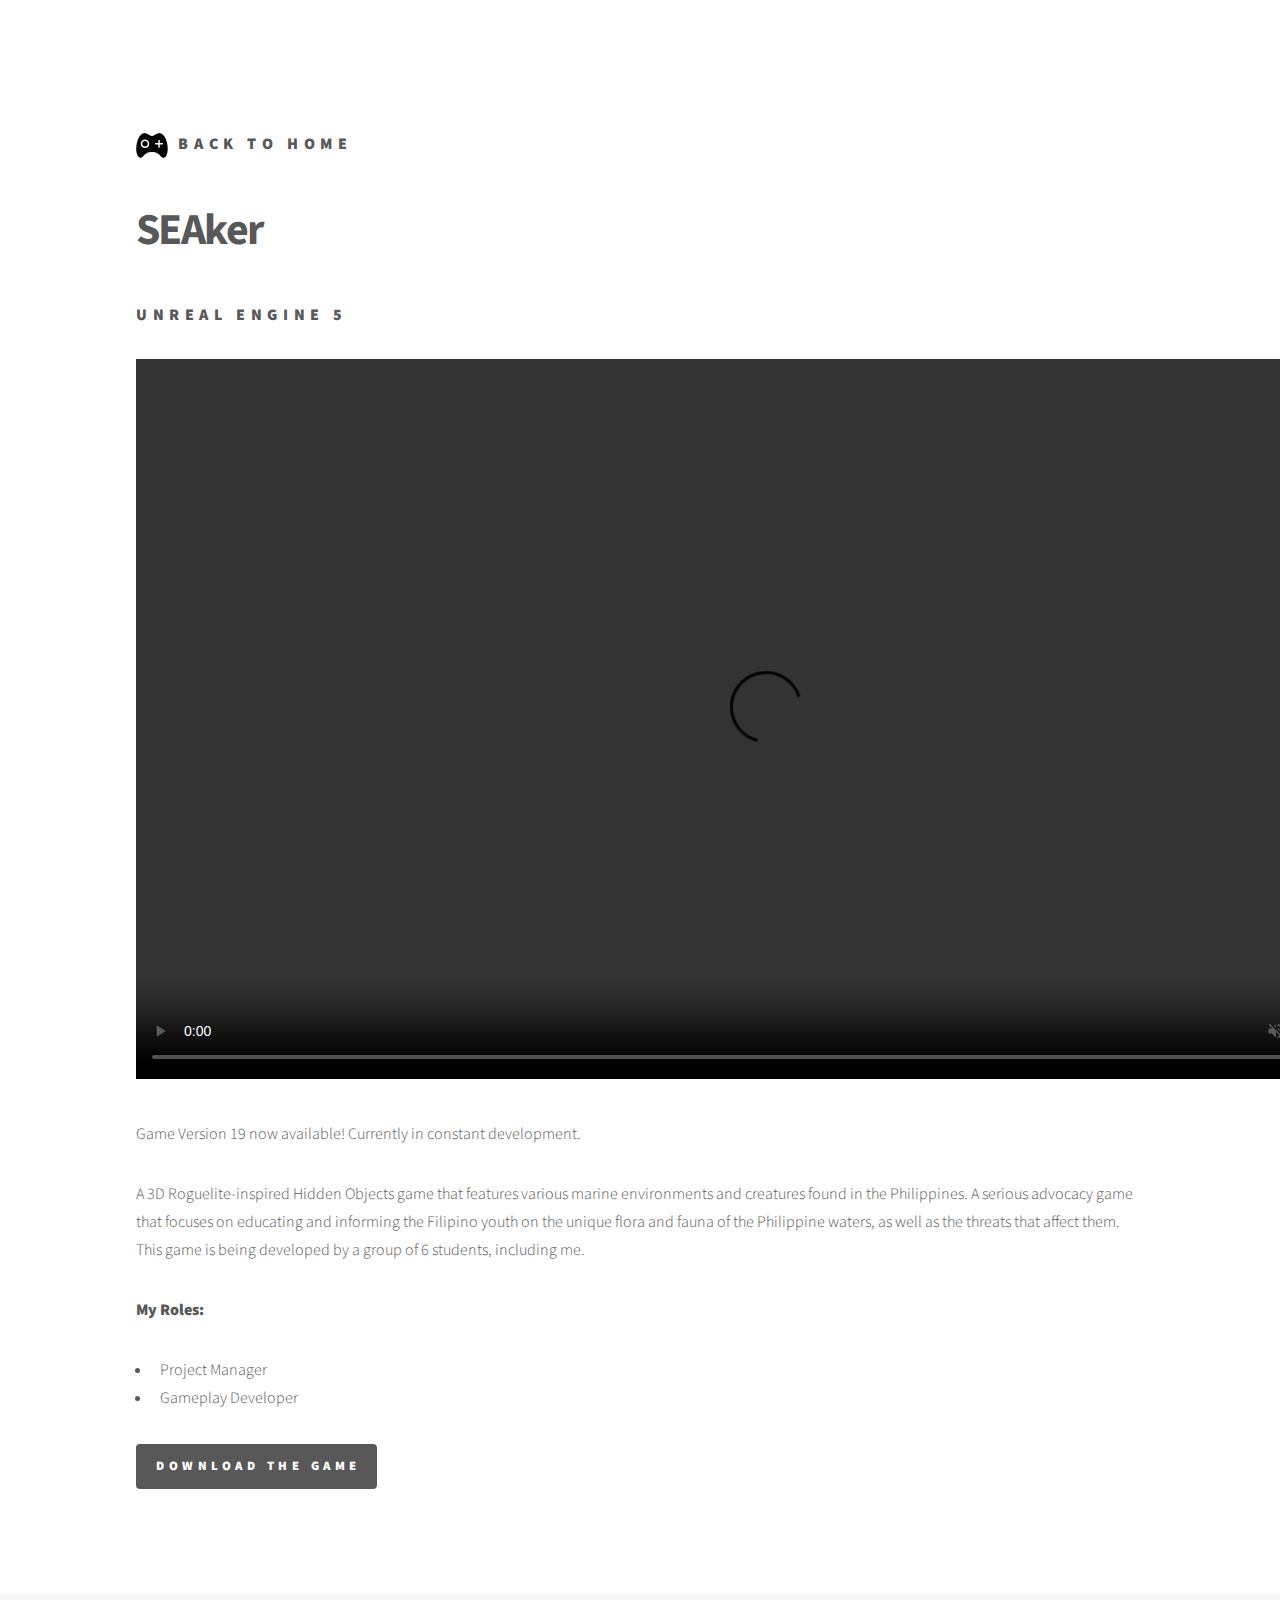
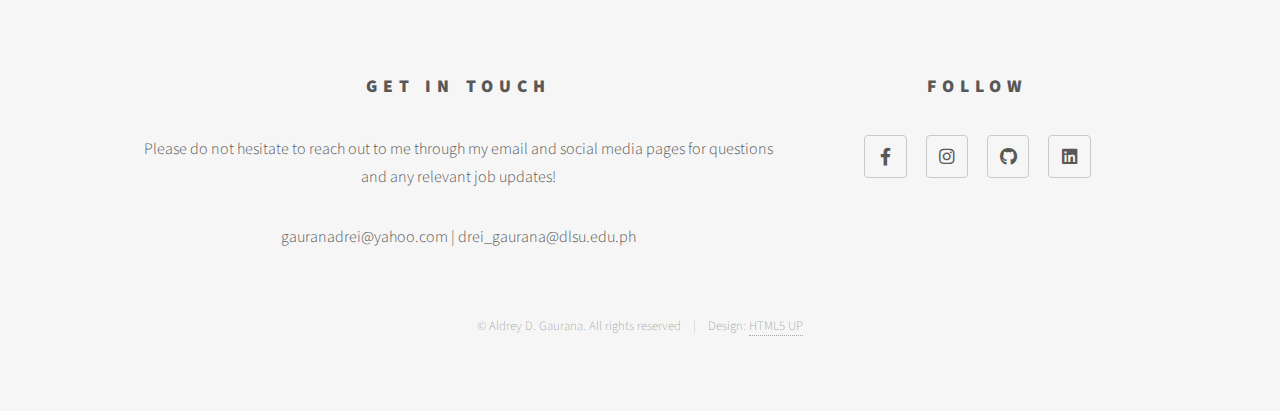
==== commit a11fbba8: "updated seaker page and vid" ====
--- a/seaker_page.html
+++ b/seaker_page.html
@@ -39,9 +39,9 @@
 						<div class="inner">
 							<h1>SEAker</h1>
 							<h3>Unreal Engine 5</h3>
-							<span class="media"><video class = "center" width="1280" height="720" controls autoplay muted><source src="videos/mangrove_2.mp4" type="video/mp4"></video></span>
+							<span class="media"><video class = "center" width="1280" height="720" controls autoplay muted><source src="videos/SEAKER_TRAILER_COMPLETE.mp4" type="video/mp4"></video></span>
 							<p></p>
-							<p>Currently in development for the capstone project of my college course.</p>
+							<p>Game Version 19 now available! Currently in constant development.</p>
 							<p>A 3D Roguelite-inspired Hidden Objects game that features various marine environments and creatures found in the Philippines. A serious advocacy game
 								that focuses on educating and informing the Filipino youth on the unique flora and fauna of the Philippine waters, as well as the threats that affect them.
 								This game is being developed by a group of 6 students, including me.
@@ -52,6 +52,7 @@
 									<li>Gameplay Developer</li>
 								</ul>
 							</p>
+							<a href="https://seakergame.my.canva.site" class="button primary">Download the Game</a>
 						</div>
 					</div>
 
